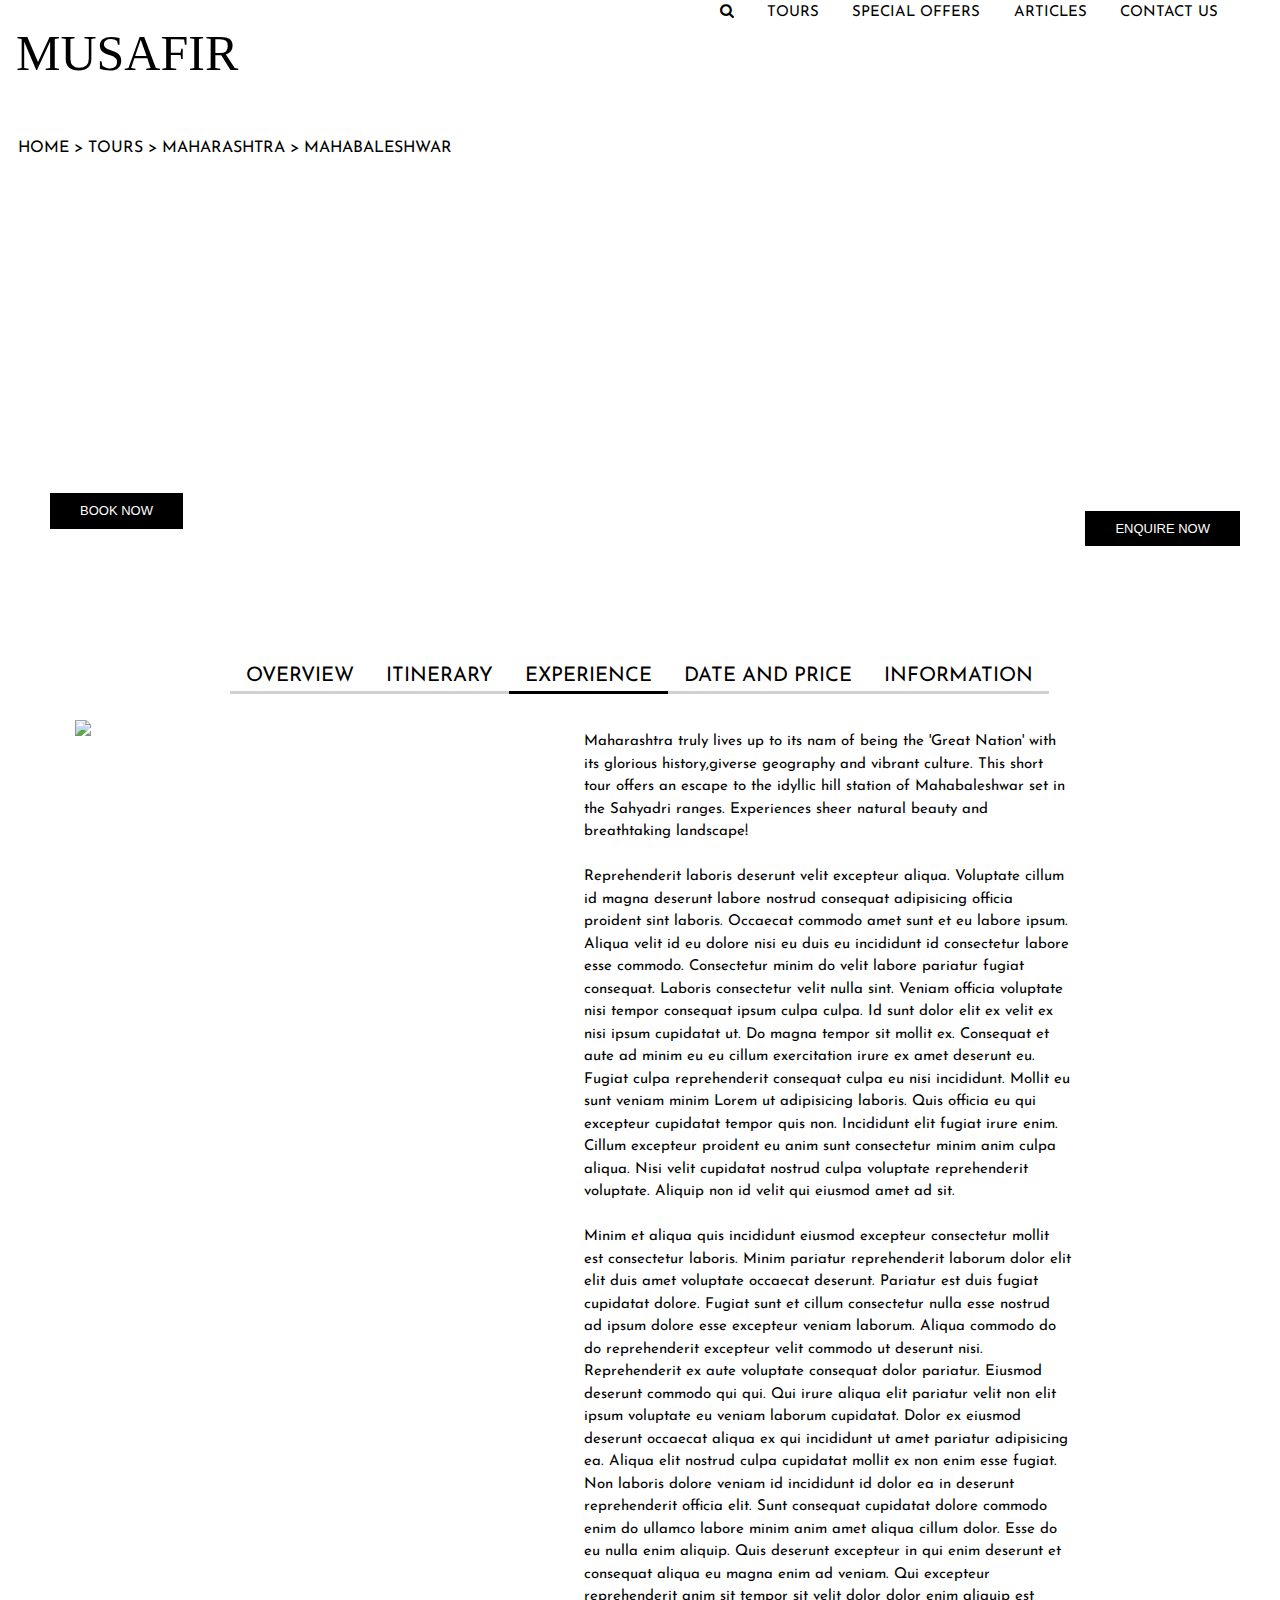
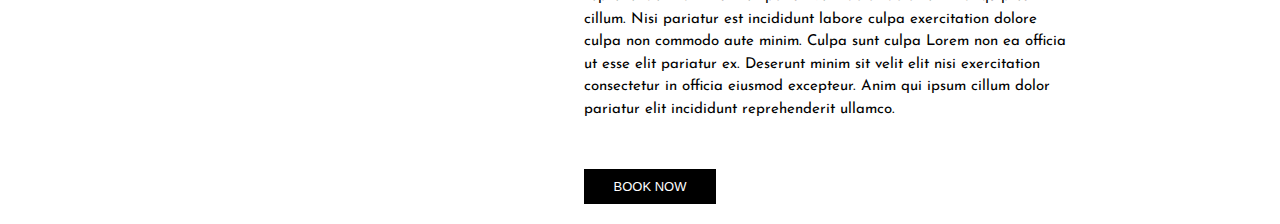
==== experience.html @ c8817853 "Add files via upload" ====
<!DOCTYPE html>
<html lang="en">
<head>
    <meta charset="UTF-8">
    <title>task 2</title>
    <meta http-equiv="X-UA-Compatible" content="IE=edge">
    <meta name="viewport" content="width=device-width, initial-scale=1.0">
    <link href="https://cdn.jsdelivr.net/npm/bootstrap@5.1.3/dist/css/bootstrap.min.css" rel="stylesheet" integrity="sha384-1BmE4kWBq78iYhFldvKuhfTAU6auU8tT94WrHftjDbrCEXSU1oBoqyl2QvZ6jIW3" crossorigin="anonymous">
    <link rel="stylesheet" href="https://cdn.jsdelivr.net/npm/bootstrap-icons@1.6.0/font/bootstrap-icons.css" integrity="sha384-7ynz3n3tAGNUYFZD3cWe5PDcE36xj85vyFkawcF6tIwxvIecqKvfwLiaFdizhPpN" crossorigin="anonymous">
    <link rel="stylesheet" href="https://www.w3schools.com/w3css/4/w3.css">
    <link rel="stylesheet" href="https://cdnjs.cloudflare.com/ajax/libs/font-awesome/4.7.0/css/font-awesome.min.css">

    <link rel="stylesheet" href="style.css">
</head>
<body>
    <header>
        <div class="top">
            <div class="heading">MUSAFIR</div>
            <span class="nav">
                <span><a href="#"><i class="fa fa-search"></i></a></span>
                <span><a href="#">TOURS</a></span>
                <span><a href="#">SPECIAL OFFERS</a></span>
                <span><a href="#">ARTICLES</a></span>
                <span><a href="#">CONTACT US</a></span>
                <span><a href="#"><img src="Icons/userwobg.png" alt="" width="25px"></a></span>
            </span>
        </div> 
        <div class="pin">
        <p>HOME > TOURS > MAHARASHTRA > MAHABALESHWAR</p>
        </div>
    </header>
    <div class="hero-image">
        <div class="hero-text">
            <h1>
                Mahabaleshwar
                <br>
                Escape
            </h1>
            <p class="first">
                3 Days | 2 Nights | 1 Cities
                <br>
            </p>
            <p class="second">
                STARTS FROM
                <br>
                ₹10,000
            </p>
            <p class="third">
                per person on two sharing basis
            </p>
            <button type="button" class="btn">BOOK NOW</button>
            <div class="text-block">
                <p class="second">We can customized this
                    <br> experience for you</p>
                <button type="button" class="btn">ENQUIRE NOW</button>
            </div>
        </div>
        <br>
        <div class="topnav">
          <a href="index.html">OVERVIEW</a>
          <a href="#itinerary">ITINERARY</a>
          <a href="experience.html" class="active">EXPERIENCE</a>
          <a href="#date and price">DATE AND PRICE</a>
          <a href="#information">INFORMATION</a>
        </div>
    </div>
    
    <div class="small-container" id="overview">
        <div class="row">
            <div class="col-2">
                <img src="assets/fruit.jfif" width="100%" id="experience">
            </div>
            <div class="col-2">
                <p>
                    Maharashtra truly lives up to its nam of being the 'Great Nation' with its glorious history,giverse geography and vibrant
                    culture. This short tour offers an escape to the idyllic hill station of Mahabaleshwar set in the Sahyadri ranges. 
                    Experiences sheer natural beauty and breathtaking landscape!
                    <br>
                    <br>
                    Reprehenderit laboris deserunt velit excepteur aliqua. Voluptate cillum id magna deserunt labore nostrud consequat adipisicing officia proident sint laboris. Occaecat commodo amet sunt et eu labore ipsum. Aliqua velit id eu dolore nisi eu duis eu incididunt id consectetur labore esse commodo. Consectetur minim do velit labore pariatur fugiat consequat. Laboris consectetur velit nulla sint.

Veniam officia voluptate nisi tempor consequat ipsum culpa culpa. Id sunt dolor elit ex velit ex nisi ipsum cupidatat ut. Do magna tempor sit mollit ex. Consequat et aute ad minim eu eu cillum exercitation irure ex amet deserunt eu.
                    Fugiat culpa reprehenderit consequat culpa eu nisi incididunt. Mollit eu sunt veniam minim Lorem ut adipisicing laboris. Quis officia eu qui excepteur cupidatat tempor quis non. Incididunt elit fugiat irure enim. Cillum excepteur proident eu anim sunt consectetur minim anim culpa aliqua. Nisi velit cupidatat nostrud culpa voluptate reprehenderit voluptate. Aliquip non id velit qui eiusmod amet ad sit.
                    <br>
                    <br>
Minim et aliqua quis incididunt eiusmod excepteur consectetur mollit est consectetur laboris. Minim pariatur reprehenderit laborum dolor elit elit duis amet voluptate occaecat deserunt. Pariatur est duis fugiat cupidatat dolore. Fugiat sunt et cillum consectetur nulla esse nostrud ad ipsum dolore esse excepteur veniam laborum.

Aliqua commodo do do reprehenderit excepteur velit commodo ut deserunt nisi. Reprehenderit ex aute voluptate consequat dolor pariatur. Eiusmod deserunt commodo qui qui. Qui irure aliqua elit pariatur velit non elit ipsum voluptate eu veniam laborum cupidatat.
                    Dolor ex eiusmod deserunt occaecat aliqua ex qui incididunt ut amet pariatur adipisicing ea. Aliqua elit nostrud culpa cupidatat mollit ex non enim esse fugiat. Non laboris dolore veniam id incididunt id dolor ea in deserunt reprehenderit officia elit. Sunt consequat cupidatat dolore commodo enim do ullamco labore minim anim amet aliqua cillum dolor.

Esse do eu nulla enim aliquip. Quis deserunt excepteur in qui enim deserunt et consequat aliqua eu magna enim ad veniam. Qui excepteur reprehenderit anim sit tempor sit velit dolor dolor enim aliquip est cillum. Nisi pariatur est incididunt labore culpa exercitation dolore culpa non commodo aute minim. Culpa sunt culpa Lorem non ea officia ut esse elit pariatur ex. Deserunt minim sit velit elit nisi exercitation consectetur in officia eiusmod excepteur. Anim qui ipsum cillum dolor pariatur elit incididunt reprehenderit ullamco.
                    </p>
                <br>
                <button type="button" class="btn">BOOK NOW</button>
            </div>
        </div>
    </div>

</body>
---- style.css ----
@import url('https://fonts.googleapis.com/css2?family=Josefin+Sans&display=swap');

/* *****************Nav bar****************** */ 
.top{
    position: relative;
    text-align: center;
    min-height: 120px;
}

.top .heading {
    position: absolute;
    top: 16px;
    left: 16px;
    font-size: 50px;
    font-family: aftergloww;
    text-overflow: hidden;
    z-index: -0.5;
}
.nav span a {
    font-family: 'Josefin Sans', sans-serif;
}
.nav{
    float: right;
}

.nav span{
    /* padding-right: 19px; */
    padding: 52px 29px 10px 0px;    
}

.nav span a{
    text-decoration: none;
}

.pin{
    padding-left: 18px;
}
.pin p{
    font-size: 16px;
    font-family: 'Josefin Sans', sans-serif;
}

/* *****************background image****************** */ 

.hero-image {
    background-image: url("./assets/bg.jfif");
    height: 400px;
    background-position: center;
    background-repeat: no-repeat;
    background-size: cover;
    position: relative;
}
.hero-text {
    color: white;
    padding-top: 13px;
    margin-left: 50px;
}
.hero-text h1 {
    font-size: 48px;
    font-family: afterglow;
}
.hero-text .first {
    font-size: 18px;
    font-family: 'Josefin Sans', sans-serif;
}
.hero-text .second {
    font-size: 13px;
    font-family: 'Josefin Sans', sans-serif;
}
.hero-text .third {
    font-size: 10px;

    font-family: 'Josefin Sans', sans-serif;
    opacity: 0.5;
}

  /* Bottom right text */
  .text-block {
    position: absolute;
    bottom: 20px;
    right: 20px;
    color: white;
    padding-left: 20px;
    padding-right: 20px;
  }
  
/* *****************second nav****************** */ 

.topnav {
    overflow: hidden;
    margin-top: 100px;
    /* margin-right: 100px; */
    margin-left: 200px;
    padding-left: 30px;
  }
  
/* Style the links inside the navigation bar */
.topnav a {
    float: left;
    display: block;
    text-align: center;
    padding: 0px 16px;
    text-decoration: none;
    font-size: 20px;
    border-bottom: 3px solid rgb(211, 208, 208);
    font-family: 'Josefin Sans', sans-serif;
}
  
.topnav a:hover {
    border-bottom: 3px solid black;
    transform: scale(1.1);
    color: black;
}

.topnav a.active {
    border-bottom: 3px solid black;
}
  
/* Remainig content */
.row{
  display: flex;
  /* align-items: center; */
  flex-wrap: wrap;
}
.col-2{
  flex-basis: 45%;

}
.col-2 img{
  max-width: 95%;
  padding: 20px 0px;
}
.small-container{
  margin: auto;
  padding-left: 65px;
  padding-right: 85px;
  margin-top: 100px;
  padding-top: 30px;
}
.col-2 img{
  padding: 0;
}
.col-2{
  padding: 10px;
}
.col-2 p{
    font-family: 'Josefin Sans', sans-serif;
    font-size: 15px;
}
.btn {
    display: inline;
    background: black;
    color: #fff;
    padding: 8px 30px;
    margin: 10px 0;
    border: none;
    transition-duration: 0.1s;
    font-size: 13px;
  }
.btn:hover{
    background-color: gray; /* Green */
    color: white;
}
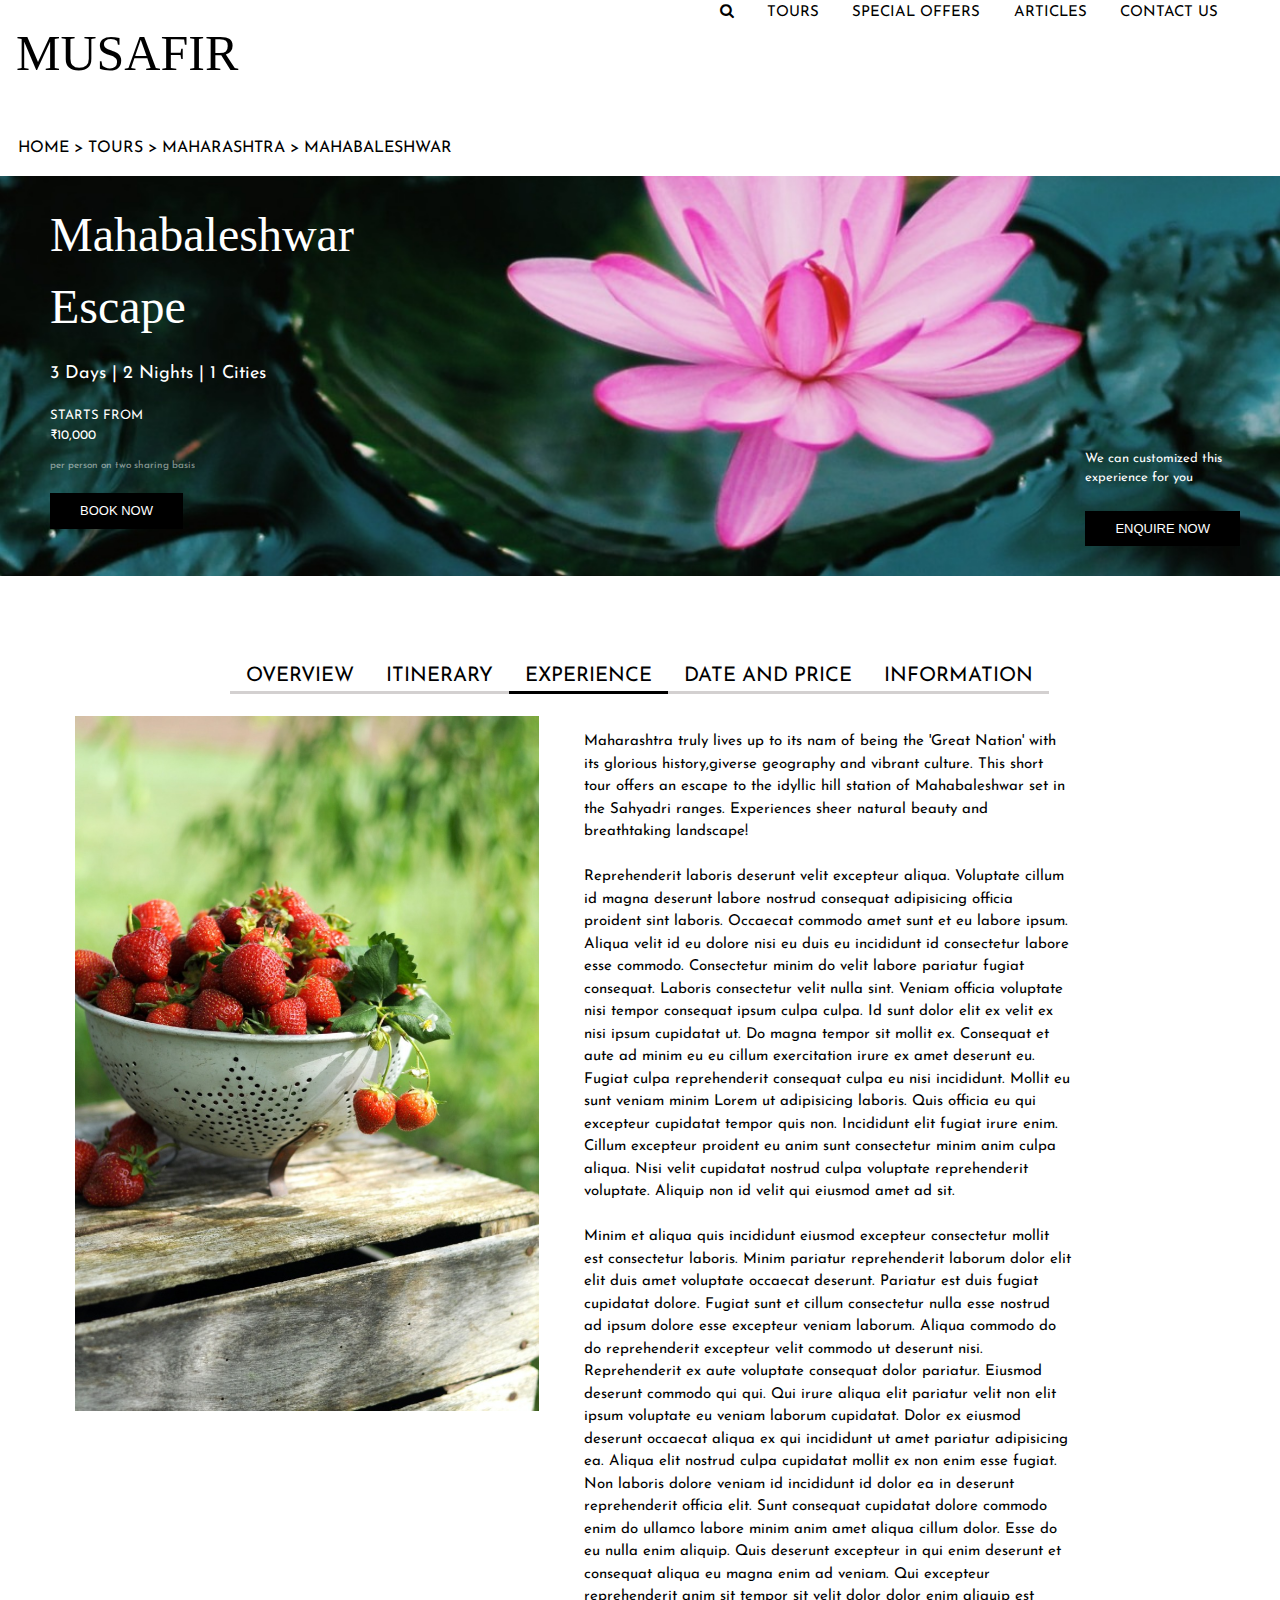
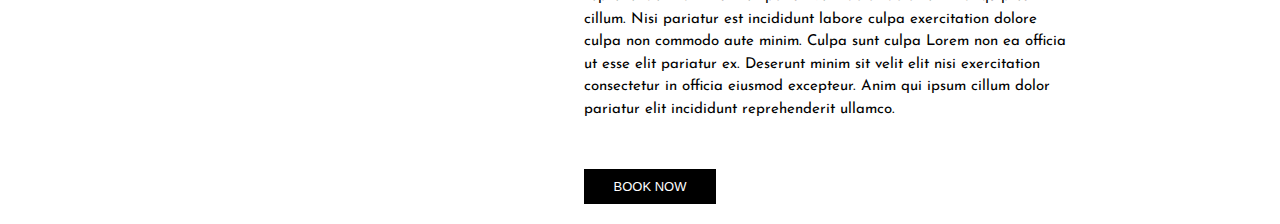
==== commit 5f9b460b: "task2 uploaded" ====
--- a/experience.html
+++ b/experience.html
@@ -10,7 +10,7 @@
     <link rel="stylesheet" href="https://www.w3schools.com/w3css/4/w3.css">
     <link rel="stylesheet" href="https://cdnjs.cloudflare.com/ajax/libs/font-awesome/4.7.0/css/font-awesome.min.css">
 
-    <link rel="stylesheet" href="style.css">
+    <link rel="stylesheet" href="style1.css">
 </head>
 <body>
     <header>
@@ -57,7 +57,7 @@
         </div>
         <br>
         <div class="topnav">
-          <a href="index.html">OVERVIEW</a>
+          <a href="page1.html">OVERVIEW</a>
           <a href="#itinerary">ITINERARY</a>
           <a href="experience.html" class="active">EXPERIENCE</a>
           <a href="#date and price">DATE AND PRICE</a>
@@ -68,7 +68,7 @@
     <div class="small-container" id="overview">
         <div class="row">
             <div class="col-2">
-                <img src="assets/fruit.jfif" width="100%" id="experience">
+                <img src="assets1/fruit.jfif" width="100%" id="experience">
             </div>
             <div class="col-2">
                 <p>
--- a/style1.css
+++ b/style1.css
@@ -0,0 +1,163 @@
+@import url('https://fonts.googleapis.com/css2?family=Josefin+Sans&display=swap');
+
+/* *****************Nav bar****************** */ 
+.top{
+    position: relative;
+    text-align: center;
+    min-height: 120px;
+}
+
+.top .heading {
+    position: absolute;
+    top: 16px;
+    left: 16px;
+    font-size: 50px;
+    font-family: aftergloww;
+    text-overflow: hidden;
+    z-index: -0.5;
+}
+.nav span a {
+    font-family: 'Josefin Sans', sans-serif;
+}
+.nav{
+    float: right;
+}
+
+.nav span{
+    /* padding-right: 19px; */
+    padding: 52px 29px 10px 0px;    
+}
+
+.nav span a{
+    text-decoration: none;
+}
+
+.pin{
+    padding-left: 18px;
+}
+.pin p{
+    font-size: 16px;
+    font-family: 'Josefin Sans', sans-serif;
+}
+
+/* *****************background image****************** */ 
+
+.hero-image {
+    background-image: url("./assets1/bg.jfif");
+    height: 400px;
+    background-position: center;
+    background-repeat: no-repeat;
+    background-size: cover;
+    position: relative;
+}
+.hero-text {
+    color: white;
+    padding-top: 13px;
+    margin-left: 50px;
+}
+.hero-text h1 {
+    font-size: 48px;
+    font-family: afterglow;
+}
+.hero-text .first {
+    font-size: 18px;
+    font-family: 'Josefin Sans', sans-serif;
+}
+.hero-text .second {
+    font-size: 13px;
+    font-family: 'Josefin Sans', sans-serif;
+}
+.hero-text .third {
+    font-size: 10px;
+
+    font-family: 'Josefin Sans', sans-serif;
+    opacity: 0.5;
+}
+
+  /* Bottom right text */
+  .text-block {
+    position: absolute;
+    bottom: 20px;
+    right: 20px;
+    color: white;
+    padding-left: 20px;
+    padding-right: 20px;
+  }
+  
+/* *****************second nav****************** */ 
+
+.topnav {
+    overflow: hidden;
+    margin-top: 100px;
+    /* margin-right: 100px; */
+    margin-left: 200px;
+    padding-left: 30px;
+  }
+  
+/* Style the links inside the navigation bar */
+.topnav a {
+    float: left;
+    display: block;
+    text-align: center;
+    padding: 0px 16px;
+    text-decoration: none;
+    font-size: 20px;
+    border-bottom: 3px solid rgb(211, 208, 208);
+    font-family: 'Josefin Sans', sans-serif;
+}
+  
+.topnav a:hover {
+    border-bottom: 3px solid black;
+    transform: scale(1.1);
+    color: black;
+}
+
+.topnav a.active {
+    border-bottom: 3px solid black;
+}
+  
+/* Remainig content */
+.row{
+  display: flex;
+  /* align-items: center; */
+  flex-wrap: wrap;
+}
+.col-2{
+  flex-basis: 45%;
+
+}
+.col-2 img{
+  max-width: 95%;
+  padding: 20px 0px;
+}
+.small-container{
+  margin: auto;
+  padding-left: 65px;
+  padding-right: 85px;
+  margin-top: 100px;
+  padding-top: 30px;
+}
+.col-2 img{
+  padding: 0;
+}
+.col-2{
+  padding: 10px;
+}
+.col-2 p{
+    font-family: 'Josefin Sans', sans-serif;
+    font-size: 15px;
+}
+.btn {
+    display: inline;
+    background: black;
+    color: #fff;
+    padding: 8px 30px;
+    margin: 10px 0;
+    border: none;
+    transition-duration: 0.1s;
+    font-size: 13px;
+  }
+.btn:hover{
+    background-color: gray; /* Green */
+    color: white;
+}